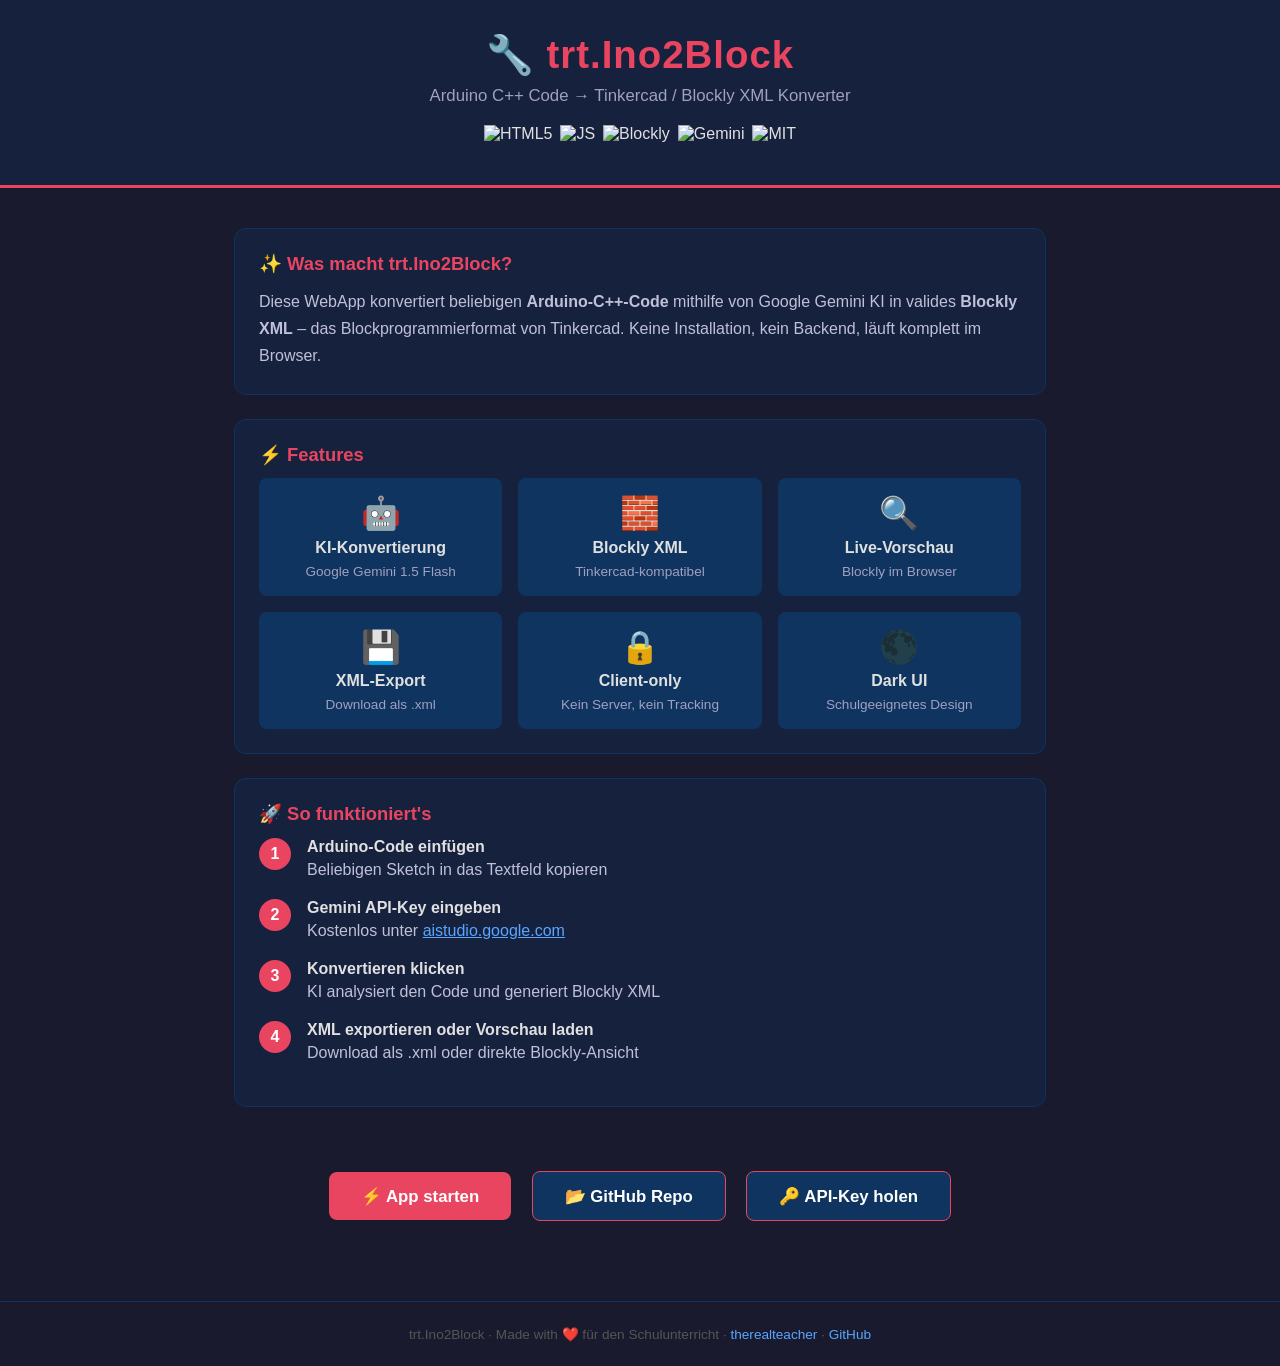
==== docs/index.html @ 42ea542d "Add detailed README.md (DE+EN), gh-pages index, TruffleHog workflow" ====
<!DOCTYPE html>
<html lang="de">
<head>
  <meta charset="UTF-8" />
  <meta name="viewport" content="width=device-width, initial-scale=1.0"/>
  <title>trt.Ino2Block – Arduino → Blockly Konverter</title>
  <style>
    * { box-sizing: border-box; margin: 0; padding: 0; }
    body {
      font-family: 'Segoe UI', sans-serif;
      background: #1a1a2e;
      color: #e0e0e0;
      min-height: 100vh;
      display: flex;
      flex-direction: column;
      align-items: center;
    }
    header {
      width: 100%;
      background: #16213e;
      border-bottom: 3px solid #e94560;
      padding: 2rem 1rem;
      text-align: center;
    }
    header h1 { font-size: 2.4rem; color: #e94560; letter-spacing: 1px; }
    header p  { color: #a0a0c0; margin-top: 0.5rem; font-size: 1.05rem; }
    .badge-row {
      display: flex; flex-wrap: wrap; gap: 0.5rem;
      justify-content: center; margin-top: 1.2rem;
    }
    .badge-row img { height: 28px; }
    main {
      max-width: 860px;
      width: 100%;
      padding: 2.5rem 1.5rem;
      display: grid;
      gap: 1.5rem;
    }
    .card {
      background: #16213e;
      border: 1px solid #0f3460;
      border-radius: 12px;
      padding: 1.5rem;
    }
    .card h2 { color: #e94560; margin-bottom: 0.8rem; font-size: 1.15rem; }
    .card p, .card li { color: #c0c0d8; line-height: 1.7; }
    .card ul { padding-left: 1.2rem; }
    .card ul li { margin-bottom: 0.3rem; }
    .feature-grid {
      display: grid;
      grid-template-columns: repeat(auto-fit, minmax(220px, 1fr));
      gap: 1rem;
      margin-top: 0.5rem;
    }
    .feature-item {
      background: #0f3460;
      border-radius: 8px;
      padding: 1rem;
      text-align: center;
    }
    .feature-item .icon { font-size: 2rem; display: block; margin-bottom: 0.4rem; }
    .feature-item strong { color: #e0e0e0; display: block; margin-bottom: 0.3rem; }
    .feature-item span { font-size: 0.85rem; color: #a0a0c0; }
    .cta {
      text-align: center;
      padding: 2rem 1rem;
    }
    .btn {
      display: inline-block;
      background: #e94560;
      color: white;
      text-decoration: none;
      padding: 0.85rem 2rem;
      border-radius: 8px;
      font-size: 1.05rem;
      font-weight: bold;
      margin: 0.5rem;
      transition: background 0.2s;
    }
    .btn:hover { background: #c73652; }
    .btn.secondary {
      background: #0f3460;
      border: 1px solid #e94560;
    }
    .btn.secondary:hover { background: #1a4a80; }
    .step { display: flex; gap: 1rem; align-items: flex-start; margin-bottom: 1rem; }
    .step-num {
      background: #e94560;
      color: white;
      border-radius: 50%;
      width: 32px; height: 32px;
      display: flex; align-items: center; justify-content: center;
      font-weight: bold; flex-shrink: 0;
    }
    footer {
      width: 100%;
      text-align: center;
      padding: 1.5rem;
      color: #555;
      font-size: 0.85rem;
      border-top: 1px solid #0f3460;
      margin-top: auto;
    }
    footer a { color: #58a6ff; text-decoration: none; }
  </style>
</head>
<body>

<header>
  <h1>🔧 trt.Ino2Block</h1>
  <p>Arduino C++ Code → Tinkercad / Blockly XML Konverter</p>
  <div class="badge-row">
    <img src="https://img.shields.io/badge/HTML5-E34F26?style=flat-square&logo=html5&logoColor=white" alt="HTML5">
    <img src="https://img.shields.io/badge/JavaScript-F7DF1E?style=flat-square&logo=javascript&logoColor=black" alt="JS">
    <img src="https://img.shields.io/badge/Blockly-4285F4?style=flat-square&logo=google&logoColor=white" alt="Blockly">
    <img src="https://img.shields.io/badge/Gemini_AI-teal?style=flat-square&logo=google&logoColor=white" alt="Gemini">
    <img src="https://img.shields.io/badge/License-MIT-green?style=flat-square" alt="MIT">
  </div>
</header>

<main>

  <div class="card">
    <h2>✨ Was macht trt.Ino2Block?</h2>
    <p>Diese WebApp konvertiert beliebigen <strong>Arduino-C++-Code</strong> mithilfe von Google Gemini KI in valides <strong>Blockly XML</strong> – das Blockprogrammierformat von Tinkercad. Keine Installation, kein Backend, läuft komplett im Browser.</p>
  </div>

  <div class="card">
    <h2>⚡ Features</h2>
    <div class="feature-grid">
      <div class="feature-item"><span class="icon">🤖</span><strong>KI-Konvertierung</strong><span>Google Gemini 1.5 Flash</span></div>
      <div class="feature-item"><span class="icon">🧱</span><strong>Blockly XML</strong><span>Tinkercad-kompatibel</span></div>
      <div class="feature-item"><span class="icon">🔍</span><strong>Live-Vorschau</strong><span>Blockly im Browser</span></div>
      <div class="feature-item"><span class="icon">💾</span><strong>XML-Export</strong><span>Download als .xml</span></div>
      <div class="feature-item"><span class="icon">🔒</span><strong>Client-only</strong><span>Kein Server, kein Tracking</span></div>
      <div class="feature-item"><span class="icon">🌑</span><strong>Dark UI</strong><span>Schulgeeignetes Design</span></div>
    </div>
  </div>

  <div class="card">
    <h2>🚀 So funktioniert's</h2>
    <div class="step"><div class="step-num">1</div><div><strong>Arduino-Code einfügen</strong><p>Beliebigen Sketch in das Textfeld kopieren</p></div></div>
    <div class="step"><div class="step-num">2</div><div><strong>Gemini API-Key eingeben</strong><p>Kostenlos unter <a href="https://aistudio.google.com/app/apikey" target="_blank" style="color:#58a6ff">aistudio.google.com</a></p></div></div>
    <div class="step"><div class="step-num">3</div><div><strong>Konvertieren klicken</strong><p>KI analysiert den Code und generiert Blockly XML</p></div></div>
    <div class="step"><div class="step-num">4</div><div><strong>XML exportieren oder Vorschau laden</strong><p>Download als .xml oder direkte Blockly-Ansicht</p></div></div>
  </div>

  <div class="cta">
    <a href="../index.html" class="btn">⚡ App starten</a>
    <a href="https://github.com/jbkunama1/trt.Ino2Block" target="_blank" class="btn secondary">📂 GitHub Repo</a>
    <a href="https://aistudio.google.com/app/apikey" target="_blank" class="btn secondary">🔑 API-Key holen</a>
  </div>

</main>

<footer>
  <p>trt.Ino2Block · Made with ❤️ für den Schulunterricht · <a href="https://www.realteacher.de" target="_blank">therealteacher</a> · <a href="https://github.com/jbkunama1/trt.Ino2Block" target="_blank">GitHub</a></p>
</footer>

</body>
</html>
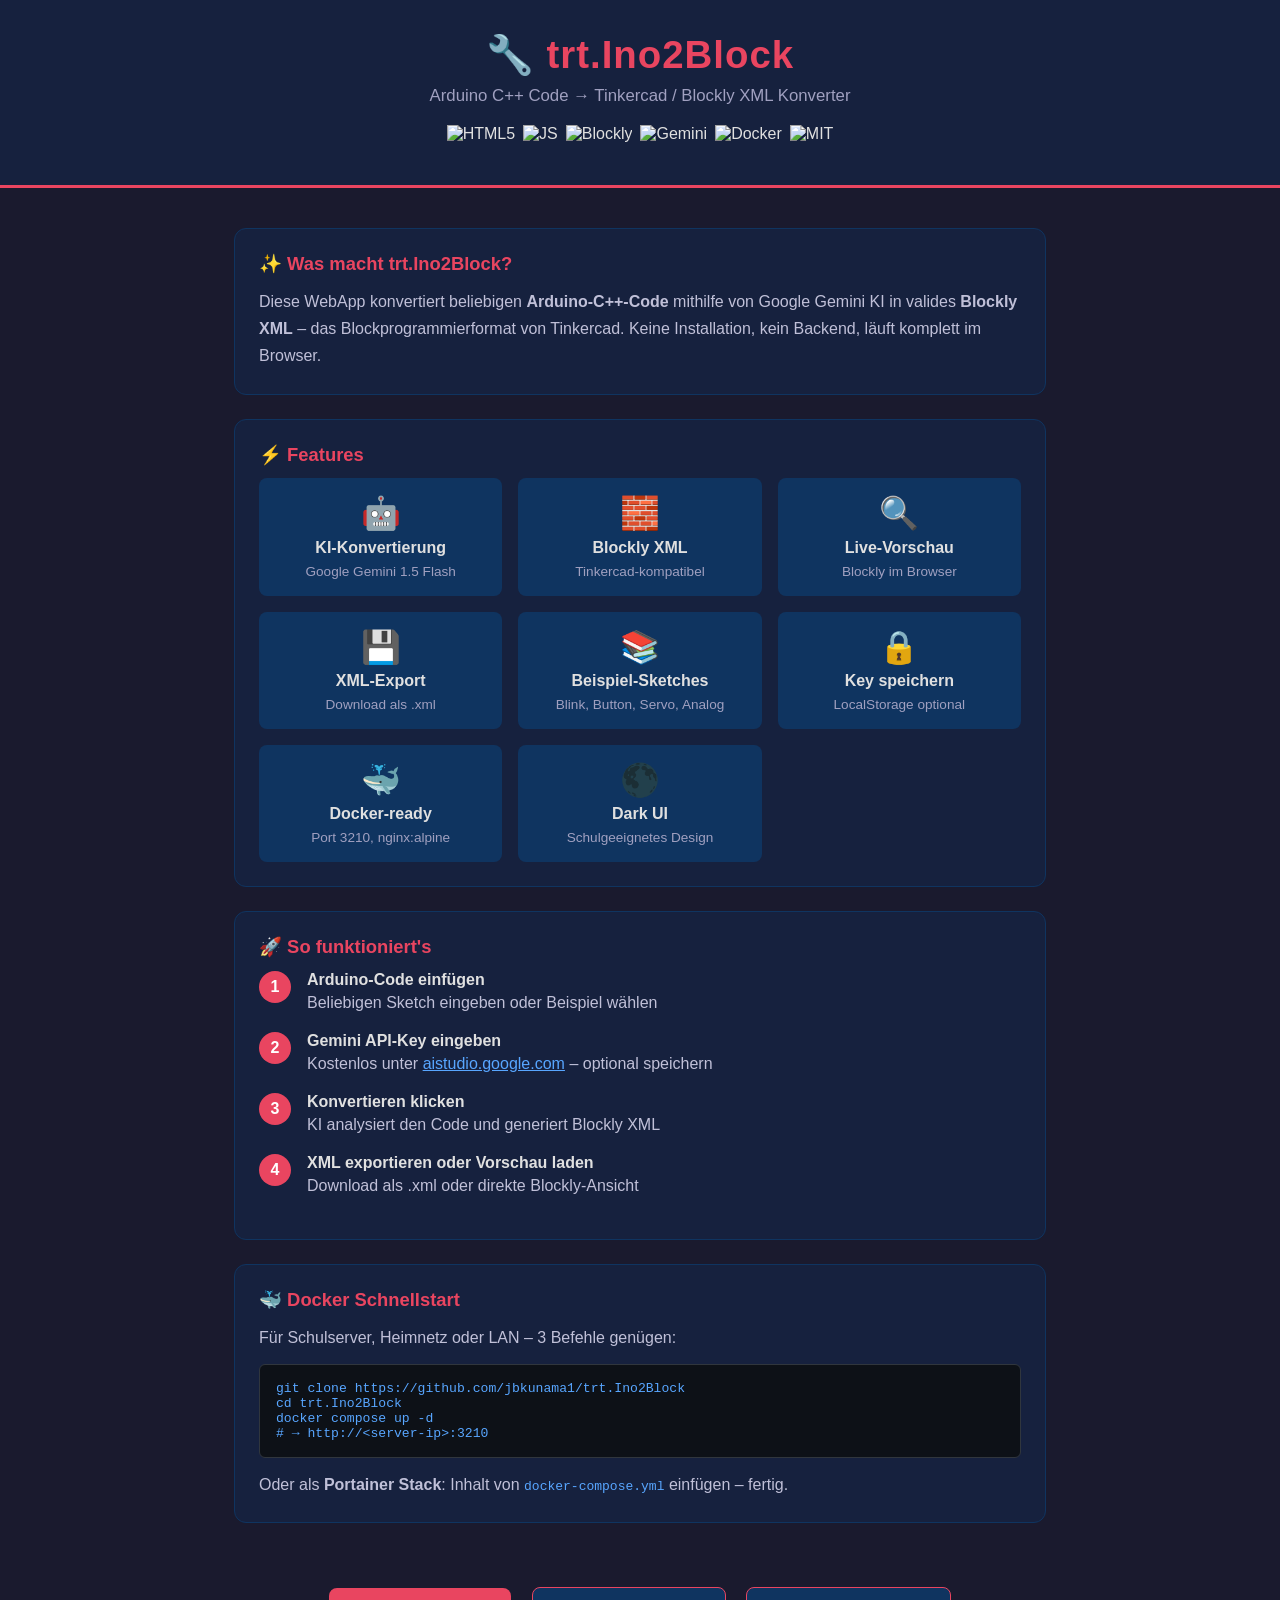
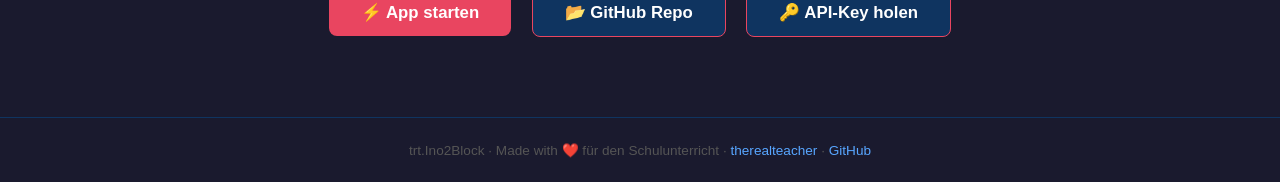
==== commit 6013f0f2: "v1.1: LICENSE, CHANGELOG, LocalStorage API-Key, Beispiel-Sketches, Docker-Karte in docs, GH Pages Li" ====
--- a/docs/index.html
+++ b/docs/index.html
@@ -46,9 +46,19 @@
     .card p, .card li { color: #c0c0d8; line-height: 1.7; }
     .card ul { padding-left: 1.2rem; }
     .card ul li { margin-bottom: 0.3rem; }
+    .card pre {
+      background: #0d1117;
+      border: 1px solid #30363d;
+      border-radius: 6px;
+      padding: 1rem;
+      font-size: 0.82rem;
+      color: #58a6ff;
+      overflow-x: auto;
+      margin-top: 0.8rem;
+    }
     .feature-grid {
       display: grid;
-      grid-template-columns: repeat(auto-fit, minmax(220px, 1fr));
+      grid-template-columns: repeat(auto-fit, minmax(200px, 1fr));
       gap: 1rem;
       margin-top: 0.5rem;
     }
@@ -114,6 +124,7 @@
     <img src="https://img.shields.io/badge/JavaScript-F7DF1E?style=flat-square&logo=javascript&logoColor=black" alt="JS">
     <img src="https://img.shields.io/badge/Blockly-4285F4?style=flat-square&logo=google&logoColor=white" alt="Blockly">
     <img src="https://img.shields.io/badge/Gemini_AI-teal?style=flat-square&logo=google&logoColor=white" alt="Gemini">
+    <img src="https://img.shields.io/badge/Docker-2496ED?style=flat-square&logo=docker&logoColor=white" alt="Docker">
     <img src="https://img.shields.io/badge/License-MIT-green?style=flat-square" alt="MIT">
   </div>
 </header>
@@ -132,21 +143,33 @@
       <div class="feature-item"><span class="icon">🧱</span><strong>Blockly XML</strong><span>Tinkercad-kompatibel</span></div>
       <div class="feature-item"><span class="icon">🔍</span><strong>Live-Vorschau</strong><span>Blockly im Browser</span></div>
       <div class="feature-item"><span class="icon">💾</span><strong>XML-Export</strong><span>Download als .xml</span></div>
-      <div class="feature-item"><span class="icon">🔒</span><strong>Client-only</strong><span>Kein Server, kein Tracking</span></div>
+      <div class="feature-item"><span class="icon">📚</span><strong>Beispiel-Sketches</strong><span>Blink, Button, Servo, Analog</span></div>
+      <div class="feature-item"><span class="icon">🔒</span><strong>Key speichern</strong><span>LocalStorage optional</span></div>
+      <div class="feature-item"><span class="icon">🐳</span><strong>Docker-ready</strong><span>Port 3210, nginx:alpine</span></div>
       <div class="feature-item"><span class="icon">🌑</span><strong>Dark UI</strong><span>Schulgeeignetes Design</span></div>
     </div>
   </div>
 
   <div class="card">
     <h2>🚀 So funktioniert's</h2>
-    <div class="step"><div class="step-num">1</div><div><strong>Arduino-Code einfügen</strong><p>Beliebigen Sketch in das Textfeld kopieren</p></div></div>
-    <div class="step"><div class="step-num">2</div><div><strong>Gemini API-Key eingeben</strong><p>Kostenlos unter <a href="https://aistudio.google.com/app/apikey" target="_blank" style="color:#58a6ff">aistudio.google.com</a></p></div></div>
+    <div class="step"><div class="step-num">1</div><div><strong>Arduino-Code einfügen</strong><p>Beliebigen Sketch eingeben oder Beispiel wählen</p></div></div>
+    <div class="step"><div class="step-num">2</div><div><strong>Gemini API-Key eingeben</strong><p>Kostenlos unter <a href="https://aistudio.google.com/app/apikey" target="_blank" style="color:#58a6ff">aistudio.google.com</a> – optional speichern</p></div></div>
     <div class="step"><div class="step-num">3</div><div><strong>Konvertieren klicken</strong><p>KI analysiert den Code und generiert Blockly XML</p></div></div>
     <div class="step"><div class="step-num">4</div><div><strong>XML exportieren oder Vorschau laden</strong><p>Download als .xml oder direkte Blockly-Ansicht</p></div></div>
   </div>
 
+  <div class="card">
+    <h2>🐳 Docker Schnellstart</h2>
+    <p>Für Schulserver, Heimnetz oder LAN – 3 Befehle genügen:</p>
+    <pre>git clone https://github.com/jbkunama1/trt.Ino2Block
+cd trt.Ino2Block
+docker compose up -d
+# → http://&lt;server-ip&gt;:3210</pre>
+    <p style="margin-top:0.8rem">Oder als <strong>Portainer Stack</strong>: Inhalt von <code style="color:#58a6ff">docker-compose.yml</code> einfügen – fertig.</p>
+  </div>
+
   <div class="cta">
-    <a href="../index.html" class="btn">⚡ App starten</a>
+    <a href="https://jbkunama1.github.io/trt.Ino2Block/" class="btn">⚡ App starten</a>
     <a href="https://github.com/jbkunama1/trt.Ino2Block" target="_blank" class="btn secondary">📂 GitHub Repo</a>
     <a href="https://aistudio.google.com/app/apikey" target="_blank" class="btn secondary">🔑 API-Key holen</a>
   </div>
